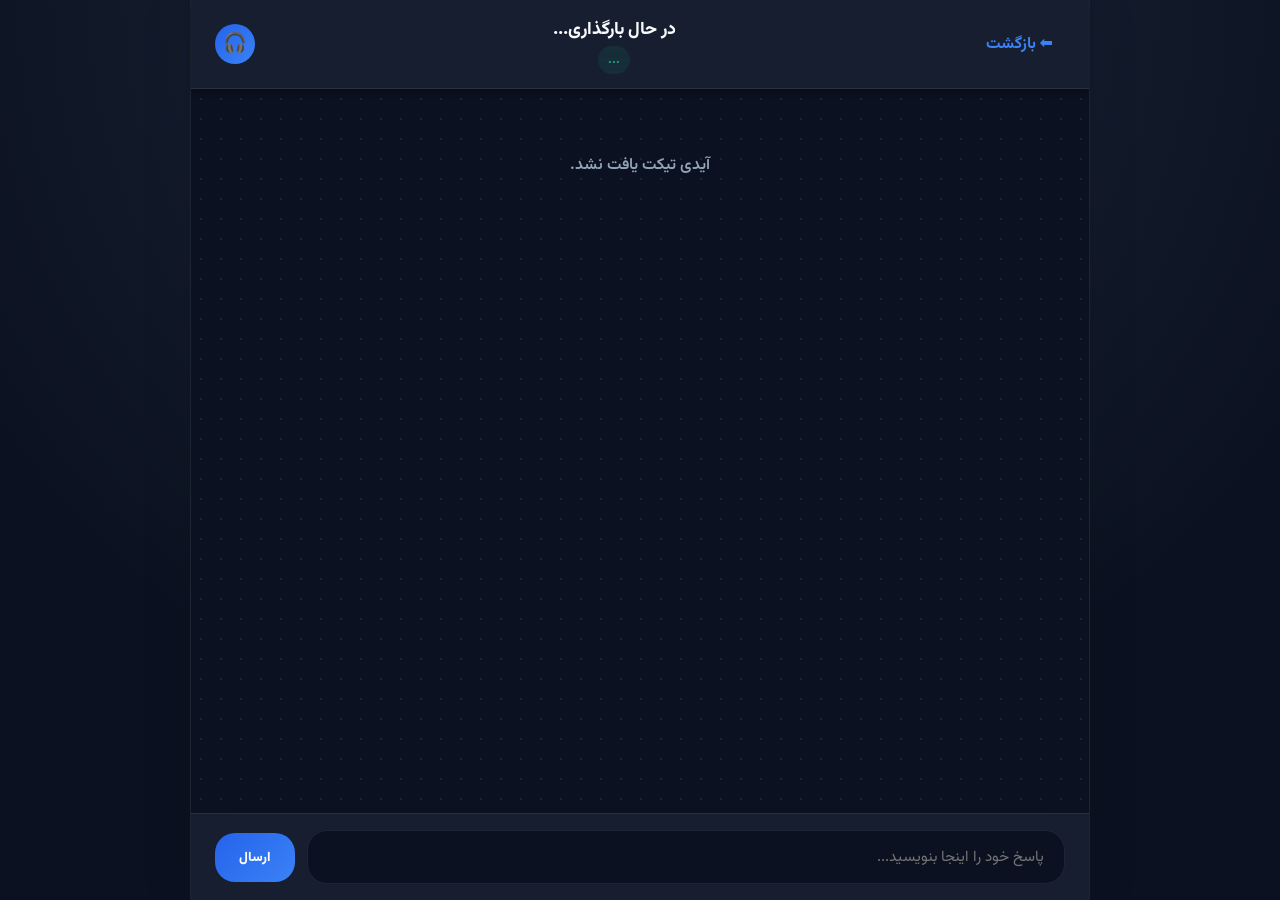
==== view.html @ 0fd8c81e "Add files via upload" ====
<!DOCTYPE html>
<html lang="fa" dir="rtl">
<head>
    <meta charset="UTF-8">
    <meta name="viewport" content="width=device-width, initial-scale=1.0">
    <title>مشاهده تیکت | OGHYANOS VPN</title>
    <link rel="preconnect" href="https://fonts.googleapis.com">
    <link rel="preconnect" href="https://fonts.gstatic.com" crossorigin>
    <link href="https://fonts.googleapis.com/css2?family=Vazirmatn:wght@300;400;500;700;800;900&display=swap" rel="stylesheet">
    <link rel="stylesheet" href="css/style.css">
    <link rel="stylesheet" href="css/chat.css">
</head>
<body class="dark"> <!-- تم تاریک پیش‌فرض -->
    <div class="chat-container">
        <!-- هدر چت -->
        <header class="chat-header">
            <a href="/" class="back-btn">⬅ بازگشت</a>
            <div class="chat-title-area">
                <h1 id="chat-subject">در حال بارگذاری...</h1>
                <span class="chat-status" id="chat-status">...</span>
            </div>
            <div class="chat-avatar">🎧</div>
        </header>

        <!-- بخش پیام‌ها -->
        <main class="chat-messages" id="chat-messages">
            <!-- پیام‌ها توسط جاوااسکریپت اینجا رندر میشن -->
            <div class="loading-state">در حال دریافت اطلاعات...</div>
        </main>

        <!-- بخش ارسال پیام -->
        <footer class="chat-input-area">
            <textarea id="reply-input" placeholder="پاسخ خود را اینجا بنویسید..." rows="1"></textarea>
            <button id="send-reply" class="send-btn">ارسال</button>
        </footer>
    </div>

    <script src="js/view.js"></script>
</body>
</html>
---- css/style.css ----
:root {
    /* تم روشن (Light Theme) */
    --font-family: 'Vazirmatn', system-ui, sans-serif;
    --bg-color: #f8fafc;
    --bg-gradient: radial-gradient(circle at 50% 0%, #e2e8f0 0%, #f8fafc 70%);
    --sidebar-bg: rgba(255, 255, 255, 0.8);
    --text-primary: #0f172a;
    --text-secondary: #64748b;
    --primary-color: #2563eb;
    --primary-gradient: linear-gradient(135deg, #2563eb, #3b82f6);
    --card-bg: rgba(255, 255, 255, 0.9);
    --border-color: rgba(0, 0, 0, 0.05);
    --shadow-sm: 0 4px 6px -1px rgb(0 0 0 / 0.05);
    --shadow-lg: 0 10px 25px -3px rgb(0 0 0 / 0.1);
    --glow: 0 0 20px rgba(37, 99, 235, 0.3);
    --transition: all 0.3s cubic-bezier(0.4, 0, 0.2, 1);
}

.dark {
    /* تم تاریک (Dark Theme) - بر اساس تصویر برنامه */
    --bg-color: #0b1120;
    --bg-gradient: radial-gradient(circle at 50% 0%, #1e293b 0%, #0b1120 70%);
    --sidebar-bg: rgba(15, 23, 42, 0.7);
    --text-primary: #f8fafc;
    --text-secondary: #94a3b8;
    --primary-color: #3b82f6;
    --primary-gradient: linear-gradient(135deg, #2563eb, #3b82f6);
    --card-bg: rgba(30, 41, 59, 0.6);
    --border-color: rgba(255, 255, 255, 0.08);
    --shadow-sm: 0 4px 6px -1px rgb(0 0 0 / 0.3);
    --shadow-lg: 0 10px 25px -3px rgb(0 0 0 / 0.5);
    --glow: 0 0 25px rgba(59, 130, 246, 0.4);
}

* {
    margin: 0;
    padding: 0;
    box-sizing: border-box;
    font-family: var(--font-family);
}

body {
    background: var(--bg-gradient);
    background-attachment: fixed;
    color: var(--text-primary);
    transition: background var(--transition), color var(--transition);
    height: 100vh;
    overflow: hidden;
}

/* چیدمان کلی */
.app-container {
    display: flex;
    height: 100vh;
}

/* سایدبار شیشه‌ای (Glassmorphism) */
.sidebar {
    width: 280px;
    background: var(--sidebar-bg);
    backdrop-filter: blur(20px);
    -webkit-backdrop-filter: blur(20px);
    border-left: 1px solid var(--border-color);
    padding: 32px 24px;
    display: flex;
    flex-direction: column;
    transition: var(--transition);
    z-index: 10;
}

.logo {
    font-size: 1.6rem;
    font-weight: 900;
    color: var(--text-primary);
    margin-bottom: 48px;
    letter-spacing: -0.5px;
    display: flex;
    align-items: center;
    gap: 8px;
}

.logo span {
    background: var(--primary-gradient);
    -webkit-background-clip: text;
    -webkit-text-fill-color: transparent;
}

.nav-menu {
    display: flex;
    flex-direction: column;
    gap: 12px;
    flex-grow: 1;
}

.nav-btn {
    background: transparent;
    border: none;
    color: var(--text-secondary);
    padding: 14px 18px;
    text-align: right;
    border-radius: 12px;
    font-size: 1rem;
    font-weight: 600;
    cursor: pointer;
    display: flex;
    align-items: center;
    gap: 12px;
    transition: var(--transition);
}

.nav-btn:hover {
    background: var(--border-color);
    color: var(--text-primary);
    transform: translateX(-5px);
}

.nav-btn.active {
    background: var(--primary-gradient);
    color: #ffffff;
    box-shadow: var(--glow);
    transform: translateX(-5px);
}

.theme-toggle {
    background: var(--border-color);
    border: 1px solid var(--border-color);
    color: var(--text-primary);
    padding: 14px;
    border-radius: 12px;
    cursor: pointer;
    width: 100%;
    display: flex;
    align-items: center;
    justify-content: center;
    gap: 10px;
    font-weight: 600;
    transition: var(--transition);
}

.theme-toggle:hover {
    background: var(--card-bg);
    box-shadow: var(--shadow-sm);
}

/* محتوای اصلی */
.main-content {
    flex-grow: 1;
    overflow-y: auto;
    padding: 40px;
    display: flex;
    justify-content: center;
}

.content-wrapper {
    width: 100%;
    max-width: 1000px;
    display: flex;
    flex-direction: column;
    gap: 32px;
}

.topbar {
    display: flex;
    justify-content: space-between;
    align-items: flex-start;
    padding-bottom: 24px;
    border-bottom: 1px solid var(--border-color);
}

.topbar h1 {
    font-size: 2rem;
    font-weight: 900;
    color: var(--text-primary);
    margin-bottom: 8px;
}

.subtitle {
    color: var(--text-secondary);
    font-size: 0.95rem;
    font-weight: 500;
}

.user-profile {
    background: var(--card-bg);
    backdrop-filter: blur(10px);
    padding: 10px 20px;
    border-radius: 30px;
    border: 1px solid var(--border-color);
    font-size: 0.9rem;
    font-weight: 600;
    box-shadow: var(--shadow-sm);
    display: flex;
    align-items: center;
    gap: 10px;
}

.avatar {
    background: var(--primary-gradient);
    color: white;
    width: 32px;
    height: 32px;
    border-radius: 50%;
    display: flex;
    align-items: center;
    justify-content: center;
    font-size: 0.8rem;
}

/* کارت‌های آماری */
.stats-grid {
    display: grid;
    grid-template-columns: repeat(3, 1fr);
    gap: 20px;
    animation: fadeIn 0.6s ease forwards;
}

.stat-card {
    background: var(--card-bg);
    backdrop-filter: blur(10px);
    border: 1px solid var(--border-color);
    border-radius: 16px;
    padding: 24px;
    display: flex;
    align-items: center;
    gap: 16px;
    box-shadow: var(--shadow-sm);
    transition: var(--transition);
}

.stat-card:hover {
    transform: translateY(-5px);
    box-shadow: var(--shadow-lg);
    border-color: var(--primary-color);
}

.stat-icon {
    width: 48px;
    height: 48px;
    border-radius: 12px;
    display: flex;
    align-items: center;
    justify-content: center;
    font-size: 1.5rem;
}

.stat-icon.open { background: rgba(59, 130, 246, 0.15); color: #3b82f6; }
.stat-icon.answered { background: rgba(16, 185, 129, 0.15); color: #10b981; }
.stat-icon.total { background: rgba(139, 92, 246, 0.15); color: #8b5cf6; }

.stat-info {
    display: flex;
    flex-direction: column;
    gap: 4px;
}

.stat-label {
    color: var(--text-secondary);
    font-size: 0.85rem;
    font-weight: 600;
}

.stat-value {
    font-size: 1.5rem;
    font-weight: 800;
    color: var(--text-primary);
}

/* بخش‌ها */
.view-section {
    display: none;
    animation: fadeIn 0.5s ease forwards;
}

.view-section.active {
    display: block;
}

@keyframes fadeIn {
    from { opacity: 0; transform: translateY(20px); }
    to { opacity: 1; transform: translateY(0); }
}

/* اینپوت جستجو */
.ticket-filters {
    margin-bottom: 24px;
}

.search-wrapper {
    position: relative;
    width: 100%;
}

.search-icon {
    position: absolute;
    right: 20px;
    top: 50%;
    transform: translateY(-50%);
    color: var(--text-secondary);
    font-size: 1.1rem;
}

.search-input {
    width: 100%;
    padding: 18px 50px 18px 20px;
    border-radius: 16px;
    border: 1px solid var(--border-color);
    background: var(--card-bg);
    backdrop-filter: blur(10px);
    color: var(--text-primary);
    font-size: 1rem;
    font-family: var(--font-family);
    transition: var(--transition);
    box-shadow: var(--shadow-sm);
}

.search-input::placeholder {
    color: var(--text-secondary);
}

.search-input:focus {
    outline: none;
    border-color: var(--primary-color);
    box-shadow: var(--glow);
    background: var(--bg-color);
}

/* فرم ثبت تیکت */
.ticket-form {
    background: var(--card-bg);
    backdrop-filter: blur(10px);
    padding: 40px;
    border-radius: 20px;
    border: 1px solid var(--border-color);
    box-shadow: var(--shadow-lg);
}

.form-group {
    margin-bottom: 24px;
}

.form-group label {
    display: block;
    margin-bottom: 10px;
    font-weight: 700;
    color: var(--text-primary);
    font-size: 0.95rem;
}

.form-group input,
.form-group select,
.form-group textarea {
    width: 100%;
    padding: 16px;
    border-radius: 12px;
    border: 1px solid var(--border-color);
    background: var(--bg-color);
    color: var(--text-primary);
    font-family: var(--font-family);
    font-size: 1rem;
    transition: var(--transition);
}

.form-group input:focus,
.form-group select:focus,
.form-group textarea:focus {
    outline: none;
    border-color: var(--primary-color);
    box-shadow: var(--glow);
}

.submit-btn {
    background: var(--primary-gradient);
    color: white;
    border: none;
    padding: 18px 32px;
    border-radius: 12px;
    font-size: 1.1rem;
    font-weight: 800;
    cursor: pointer;
    transition: var(--transition);
    width: 100%;
    box-shadow: var(--glow);
}

.submit-btn:hover {
    transform: translateY(-3px);
    box-shadow: 0 0 30px rgba(59, 130, 246, 0.6);
}

/* حالت خالی (Empty State) */
.empty-state {
    background: var(--card-bg);
    backdrop-filter: blur(10px);
    padding: 80px 20px;
    text-align: center;
    border-radius: 20px;
    border: 1px solid var(--border-color);
    color: var(--text-secondary);
    font-size: 1.1rem;
    font-weight: 600;
    box-shadow: var(--shadow-sm);
    display: flex;
    flex-direction: column;
    align-items: center;
    gap: 16px;
}

.empty-icon {
    font-size: 4rem;
    filter: drop-shadow(0 0 15px rgba(59, 130, 246, 0.5));
    margin-bottom: 10px;
}

/* کارت‌های تیکت */
.tickets-grid {
    display: grid;
    grid-template-columns: 1fr;
    gap: 16px;
}

.ticket-card {
    background: var(--card-bg);
    backdrop-filter: blur(10px);
    padding: 24px;
    border-radius: 16px;
    border: 1px solid var(--border-color);
    box-shadow: var(--shadow-sm);
    transition: var(--transition);
    cursor: pointer;
    display: flex;
    flex-direction: column;
    gap: 12px;
}

.ticket-card:hover {
    transform: translateY(-4px);
    border-color: var(--primary-color);
    box-shadow: var(--shadow-lg);
}

.ticket-card h3 {
    font-size: 1.2rem;
    font-weight: 800;
}

.ticket-card .status {
    align-self: flex-start;
    padding: 6px 12px;
    border-radius: 8px;
    font-size: 0.85rem;
    font-weight: 700;
    background: rgba(59, 130, 246, 0.15);
    color: var(--primary-color);
}

/* پشتیبانی از سیستم‌های کم‌انیمیشن */
@media (prefers-reduced-motion: reduce) {
    * {
        animation-duration: 0.01ms !important;
        animation-iteration-count: 1 !important;
        transition-duration: 0.01ms !important;
        scroll-behavior: auto !important;
    }
}

/* ریسپانسیو */
@media (max-width: 768px) {
    .app-container { flex-direction: column; }
    .sidebar { width: 100%; height: auto; padding: 20px; border-left: none; border-bottom: 1px solid var(--border-color); }
    .logo { margin-bottom: 20px; }
    .nav-menu { flex-direction: row; }
    .nav-btn { flex: 1; justify-content: center; }
    .main-content { padding: 20px; }
    .content-wrapper { gap: 20px; }
    .topbar { flex-direction: column; align-items: flex-start; gap: 16px; }
    .stats-grid { grid-template-columns: 1fr; }
    .ticket-form { padding: 24px; }
}
---- css/chat.css ----
/* کانتینر اصلی چت */
.chat-container {
    display: flex;
    flex-direction: column;
    height: 100vh;
    max-width: 900px;
    margin: 0 auto;
    background: var(--bg-color);
    border-left: 1px solid var(--border-color);
    border-right: 1px solid var(--border-color);
    box-shadow: 0 0 50px rgba(0, 0, 0, 0.1);
}

/* هدر چت */
.chat-header {
    display: flex;
    align-items: center;
    justify-content: space-between;
    padding: 16px 24px;
    background: var(--card-bg);
    backdrop-filter: blur(20px);
    border-bottom: 1px solid var(--border-color);
    z-index: 10;
    box-shadow: var(--shadow-sm);
}

.back-btn {
    color: var(--primary-color);
    text-decoration: none;
    font-weight: 700;
    display: flex;
    align-items: center;
    gap: 8px;
    padding: 8px 12px;
    border-radius: 8px;
    transition: var(--transition);
}

.back-btn:hover {
    background: var(--border-color);
}

.chat-title-area {
    text-align: center;
    flex-grow: 1;
}

.chat-title-area h1 {
    font-size: 1.1rem;
    font-weight: 800;
    margin-bottom: 4px;
}

.chat-status {
    font-size: 0.8rem;
    font-weight: 600;
    color: #10b981; /* سبز برای پاسخ داده شده */
    background: rgba(16, 185, 129, 0.1);
    padding: 4px 10px;
    border-radius: 20px;
}

.chat-status.open {
    color: #f59e0b; /* نارنجی برای در انتظار */
    background: rgba(245, 158, 11, 0.1);
}

.chat-avatar {
    width: 40px;
    height: 40px;
    background: var(--primary-gradient);
    border-radius: 50%;
    display: flex;
    align-items: center;
    justify-content: center;
    font-size: 1.2rem;
}

/* بخش پیام‌ها با بک‌گراند پترن */
.chat-messages {
    flex-grow: 1;
    overflow-y: auto;
    padding: 24px;
    display: flex;
    flex-direction: column;
    gap: 16px;
    /* بک‌گراند پترن زیبا و ظریف */
    background-color: var(--bg-color);
    background-image: radial-gradient(var(--border-color) 1px, transparent 1px);
    background-size: 20px 20px;
}

/* حباب‌های چت */
.message {
    display: flex;
    flex-direction: column;
    max-width: 75%;
    animation: messageIn 0.3s ease forwards;
}

@keyframes messageIn {
    from { opacity: 0; transform: translateY(10px) scale(0.95); }
    to { opacity: 1; transform: translateY(0) scale(1); }
}

.message.user {
    align-self: flex-start; /* کاربر سمت چپ (چون RTL هستیم، سمت راست میشه ولی با flex-start چپ چین میشه) */
}

.message.admin {
    align-self: flex-end; /* ادمین سمت راست */
}

.bubble {
    padding: 14px 18px;
    border-radius: 18px;
    font-size: 0.95rem;
    line-height: 1.6;
    box-shadow: var(--shadow-sm);
    position: relative;
}

.message.user .bubble {
    background: var(--card-bg);
    border: 1px solid var(--border-color);
    border-top-right-radius: 4px;
    color: var(--text-primary);
}

.message.admin .bubble {
    background: var(--primary-gradient);
    color: #ffffff;
    border-top-left-radius: 4px;
}

.message-time {
    font-size: 0.75rem;
    color: var(--text-secondary);
    margin-top: 6px;
    padding: 0 6px;
}

.message.user .message-time { align-self: flex-start; }
.message.admin .message-time { align-self: flex-end; }

/* بخش ارسال پیام */
.chat-input-area {
    display: flex;
    align-items: center;
    gap: 12px;
    padding: 16px 24px;
    background: var(--card-bg);
    backdrop-filter: blur(20px);
    border-top: 1px solid var(--border-color);
}

#reply-input {
    flex-grow: 1;
    background: var(--bg-color);
    border: 1px solid var(--border-color);
    border-radius: 20px;
    padding: 14px 20px;
    color: var(--text-primary);
    font-family: var(--font-family);
    font-size: 0.95rem;
    resize: none;
    outline: none;
    transition: var(--transition);
    max-height: 120px;
}

#reply-input:focus {
    border-color: var(--primary-color);
    box-shadow: 0 0 0 3px rgba(59, 130, 246, 0.15);
}

.send-btn {
    background: var(--primary-gradient);
    color: white;
    border: none;
    border-radius: 20px;
    padding: 14px 24px;
    font-weight: 800;
    cursor: pointer;
    transition: var(--transition);
    white-space: nowrap;
}

.send-btn:hover {
    transform: translateY(-2px);
    box-shadow: var(--glow);
}

.loading-state {
    text-align: center;
    color: var(--text-secondary);
    padding: 40px;
    font-weight: 600;
}
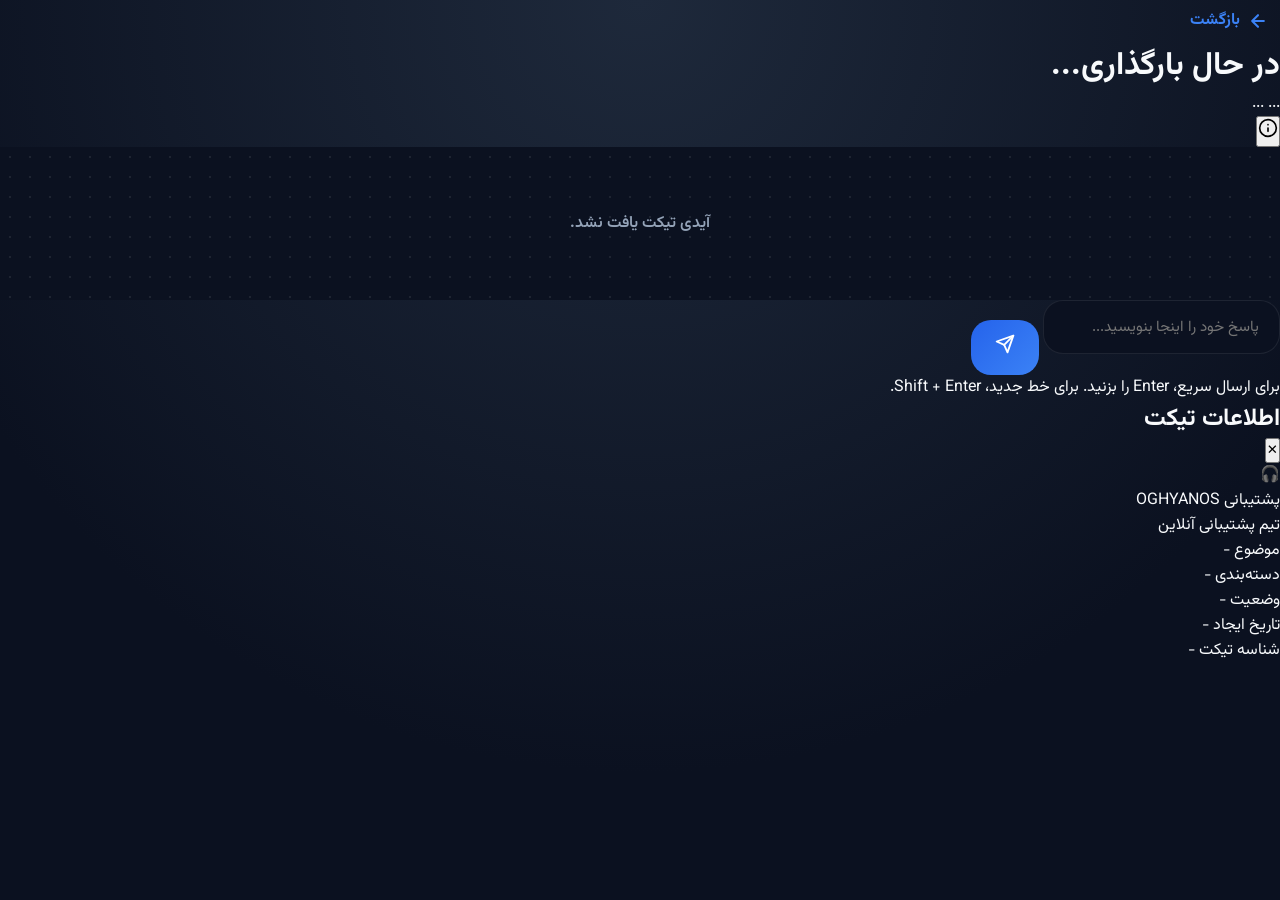
==== commit a735e364: "Refactor chat layout and improve structure" ====
--- a/view.html
+++ b/view.html
@@ -10,31 +10,109 @@
     <link rel="stylesheet" href="css/style.css">
     <link rel="stylesheet" href="css/chat.css">
 </head>
-<body class="dark"> <!-- تم تاریک پیش‌فرض -->
-    <div class="chat-container">
-        <!-- هدر چت -->
-        <header class="chat-header">
-            <a href="/" class="back-btn">⬅ بازگشت</a>
-            <div class="chat-title-area">
-                <h1 id="chat-subject">در حال بارگذاری...</h1>
-                <span class="chat-status" id="chat-status">...</span>
+<body class="dark">
+    <div class="chat-layout">
+        
+        <!-- بخش اصلی چت -->
+        <main class="chat-main">
+            <!-- هدر -->
+            <header class="chat-topbar">
+                <a href="/" class="back-btn">
+                    <svg width="20" height="20" viewBox="0 0 24 24" fill="none" stroke="currentColor" stroke-width="2.5" stroke-linecap="round" stroke-linejoin="round">
+                        <path d="M19 12H5M12 19l-7-7 7-7"/>
+                    </svg>
+                    <span>بازگشت</span>
+                </a>
+                
+                <div class="chat-title">
+                    <h1 id="chat-subject">در حال بارگذاری...</h1>
+                    <div class="chat-meta">
+                        <span class="status-badge" id="chat-status">
+                            <span class="dot"></span>
+                            <span class="text">...</span>
+                        </span>
+                        <span class="divider"></span>
+                        <span class="ticket-id" id="ticket-id-display">...</span>
+                    </div>
+                </div>
+
+                <div class="topbar-actions">
+                    <button class="icon-btn" title="اطلاعات تیکت" id="toggle-info">
+                        <svg width="20" height="20" viewBox="0 0 24 24" fill="none" stroke="currentColor" stroke-width="2" stroke-linecap="round" stroke-linejoin="round">
+                            <circle cx="12" cy="12" r="10"/>
+                            <line x1="12" y1="16" x2="12" y2="12"/>
+                            <line x1="12" y1="8" x2="12.01" y2="8"/>
+                        </svg>
+                    </button>
+                </div>
+            </header>
+
+            <!-- بخش پیام‌ها -->
+            <div class="chat-messages" id="chat-messages">
+                <div class="loading-state">
+                    <div class="spinner"></div>
+                    <span>در حال دریافت اطلاعات...</span>
+                </div>
             </div>
-            <div class="chat-avatar">🎧</div>
-        </header>
 
-        <!-- بخش پیام‌ها -->
-        <main class="chat-messages" id="chat-messages">
-            <!-- پیام‌ها توسط جاوااسکریپت اینجا رندر میشن -->
-            <div class="loading-state">در حال دریافت اطلاعات...</div>
+            <!-- بخش ارسال پیام -->
+            <footer class="chat-composer">
+                <div class="composer-inner">
+                    <textarea id="reply-input" placeholder="پاسخ خود را اینجا بنویسید..." rows="1"></textarea>
+                    <button id="send-reply" class="send-btn" title="ارسال">
+                        <svg width="20" height="20" viewBox="0 0 24 24" fill="none" stroke="currentColor" stroke-width="2.2" stroke-linecap="round" stroke-linejoin="round">
+                            <line x1="22" y1="2" x2="11" y2="13"/>
+                            <polygon points="22 2 15 22 11 13 2 9 22 2"/>
+                        </svg>
+                    </button>
+                </div>
+                <div class="composer-hint">برای ارسال سریع، Enter را بزنید. برای خط جدید، Shift + Enter.</div>
+            </footer>
         </main>
 
-        <!-- بخش ارسال پیام -->
-        <footer class="chat-input-area">
-            <textarea id="reply-input" placeholder="پاسخ خود را اینجا بنویسید..." rows="1"></textarea>
-            <button id="send-reply" class="send-btn">ارسال</button>
-        </footer>
+        <!-- سایدبار اطلاعات تیکت -->
+        <aside class="info-sidebar" id="info-sidebar">
+            <div class="info-header">
+                <h2>اطلاعات تیکت</h2>
+                <button class="close-info" id="close-info">✕</button>
+            </div>
+
+            <div class="info-section">
+                <div class="info-avatar">🎧</div>
+                <div class="info-title">پشتیبانی OGHYANOS</div>
+                <div class="info-subtitle">تیم پشتیبانی آنلاین</div>
+            </div>
+
+            <div class="info-divider"></div>
+
+            <div class="info-item">
+                <span class="info-label">موضوع</span>
+                <span class="info-value" id="info-subject">-</span>
+            </div>
+
+            <div class="info-item">
+                <span class="info-label">دسته‌بندی</span>
+                <span class="info-value" id="info-category">-</span>
+            </div>
+
+            <div class="info-item">
+                <span class="info-label">وضعیت</span>
+                <span class="info-value" id="info-status">-</span>
+            </div>
+
+            <div class="info-item">
+                <span class="info-label">تاریخ ایجاد</span>
+                <span class="info-value" id="info-date">-</span>
+            </div>
+
+            <div class="info-item">
+                <span class="info-label">شناسه تیکت</span>
+                <span class="info-value mono" id="info-id">-</span>
+            </div>
+        </aside>
+
     </div>
 
     <script src="js/view.js"></script>
 </body>
-</html>+</html>
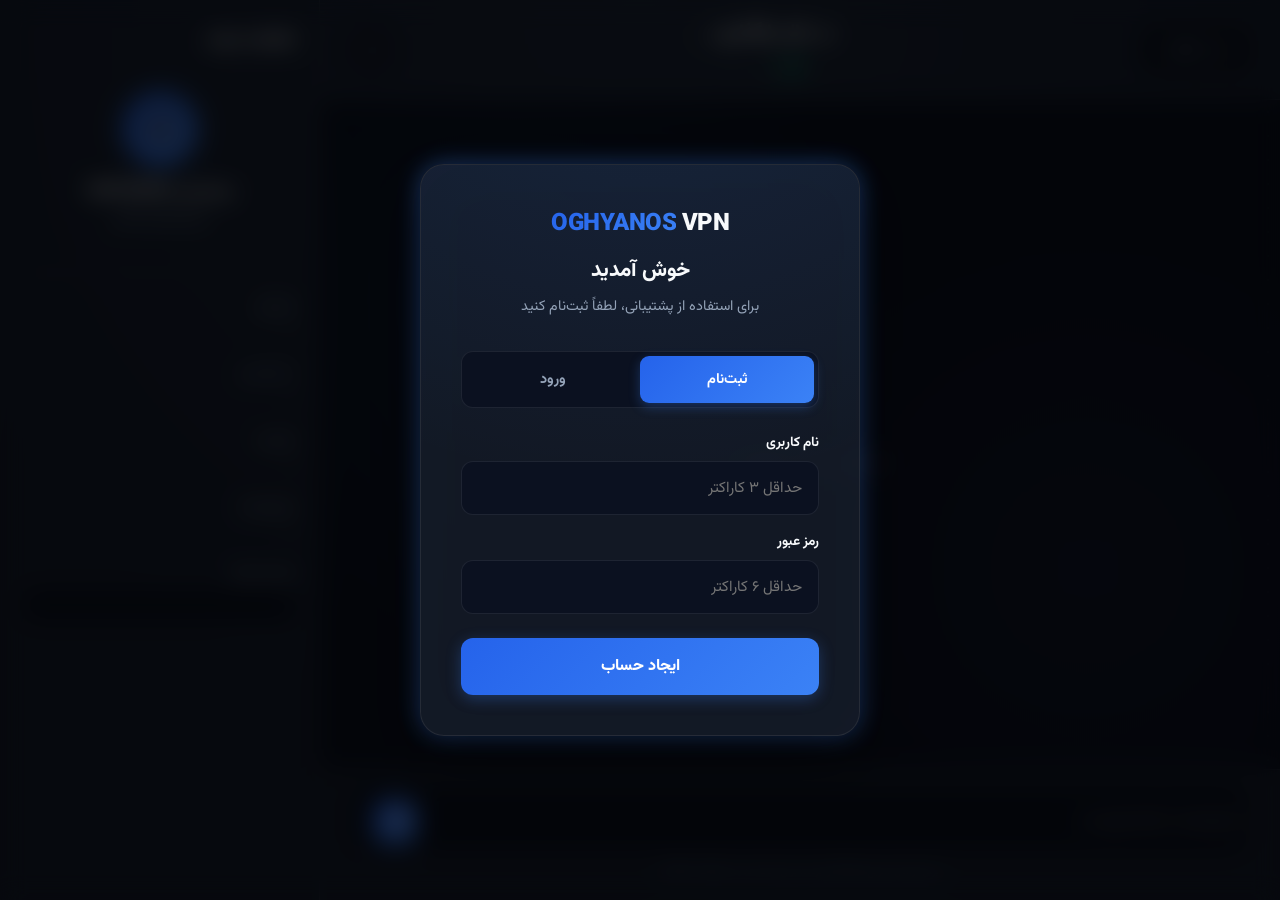
==== commit d6441b53: "Add files via upload" ====
--- a/view.html
+++ b/view.html
@@ -9,6 +9,7 @@
     <link href="https://fonts.googleapis.com/css2?family=Vazirmatn:wght@300;400;500;700;800;900&display=swap" rel="stylesheet">
     <link rel="stylesheet" href="css/style.css">
     <link rel="stylesheet" href="css/chat.css">
+    <link rel="stylesheet" href="css/auth.css">
 </head>
 <body class="dark">
     <div class="chat-layout">
@@ -114,5 +115,7 @@
     </div>
 
     <script src="js/view.js"></script>
+    <script src="js/auth.js"></script>
+    <script src="js/app.js"></script>
 </body>
-</html>
+</html>
--- a/css/chat.css
+++ b/css/chat.css
@@ -1,199 +1,559 @@
-/* کانتینر اصلی چت */
-.chat-container {
+/* ==================== چیدمان اصلی ==================== */
+.chat-layout {
+    display: flex;
+    height: 100vh;
+    width: 100%;
+    overflow: hidden;
+    background: var(--bg-gradient);
+}
+
+/* ==================== بخش اصلی چت ==================== */
+.chat-main {
+    flex-grow: 1;
     display: flex;
     flex-direction: column;
     height: 100vh;
-    max-width: 900px;
-    margin: 0 auto;
-    background: var(--bg-color);
-    border-left: 1px solid var(--border-color);
-    border-right: 1px solid var(--border-color);
-    box-shadow: 0 0 50px rgba(0, 0, 0, 0.1);
-}
-
-/* هدر چت */
-.chat-header {
+    position: relative;
+    overflow: hidden;
+}
+
+/* هدر بالا */
+.chat-topbar {
     display: flex;
     align-items: center;
     justify-content: space-between;
-    padding: 16px 24px;
+    gap: 20px;
+    padding: 18px 32px;
     background: var(--card-bg);
     backdrop-filter: blur(20px);
+    -webkit-backdrop-filter: blur(20px);
     border-bottom: 1px solid var(--border-color);
     z-index: 10;
-    box-shadow: var(--shadow-sm);
+    flex-shrink: 0;
 }
 
 .back-btn {
+    display: flex;
+    align-items: center;
+    gap: 8px;
+    color: var(--text-secondary);
+    text-decoration: none;
+    font-weight: 600;
+    font-size: 0.9rem;
+    padding: 10px 16px;
+    border-radius: 10px;
+    border: 1px solid var(--border-color);
+    background: var(--bg-color);
+    transition: var(--transition);
+    white-space: nowrap;
+}
+
+.back-btn:hover {
     color: var(--primary-color);
-    text-decoration: none;
-    font-weight: 700;
-    display: flex;
-    align-items: center;
-    gap: 8px;
-    padding: 8px 12px;
-    border-radius: 8px;
-    transition: var(--transition);
-}
-
-.back-btn:hover {
-    background: var(--border-color);
-}
-
-.chat-title-area {
+    border-color: var(--primary-color);
+    background: var(--card-bg);
+    transform: translateX(4px);
+}
+
+.chat-title {
+    flex-grow: 1;
     text-align: center;
-    flex-grow: 1;
-}
-
-.chat-title-area h1 {
-    font-size: 1.1rem;
+    min-width: 0;
+}
+
+.chat-title h1 {
+    font-size: 1.15rem;
     font-weight: 800;
-    margin-bottom: 4px;
-}
-
-.chat-status {
-    font-size: 0.8rem;
-    font-weight: 600;
-    color: #10b981; /* سبز برای پاسخ داده شده */
-    background: rgba(16, 185, 129, 0.1);
+    color: var(--text-primary);
+    white-space: nowrap;
+    overflow: hidden;
+    text-overflow: ellipsis;
+    margin-bottom: 6px;
+}
+
+.chat-meta {
+    display: flex;
+    align-items: center;
+    justify-content: center;
+    gap: 10px;
+    font-size: 0.78rem;
+}
+
+.status-badge {
+    display: inline-flex;
+    align-items: center;
+    gap: 6px;
     padding: 4px 10px;
     border-radius: 20px;
-}
-
-.chat-status.open {
-    color: #f59e0b; /* نارنجی برای در انتظار */
-    background: rgba(245, 158, 11, 0.1);
-}
-
-.chat-avatar {
+    font-weight: 700;
+    color: #10b981;
+    background: rgba(16, 185, 129, 0.12);
+}
+
+.status-badge.open {
+    color: #f59e0b;
+    background: rgba(245, 158, 11, 0.12);
+}
+
+.status-badge .dot {
+    width: 6px;
+    height: 6px;
+    border-radius: 50%;
+    background: currentColor;
+    box-shadow: 0 0 8px currentColor;
+    animation: pulse 2s infinite;
+}
+
+@keyframes pulse {
+    0%, 100% { opacity: 1; }
+    50% { opacity: 0.4; }
+}
+
+.chat-meta .divider {
+    width: 1px;
+    height: 12px;
+    background: var(--border-color);
+}
+
+.ticket-id {
+    color: var(--text-secondary);
+    font-family: 'Courier New', monospace;
+    font-size: 0.75rem;
+    font-weight: 600;
+}
+
+.topbar-actions {
+    display: flex;
+    gap: 8px;
+}
+
+.icon-btn {
     width: 40px;
     height: 40px;
-    background: var(--primary-gradient);
-    border-radius: 50%;
+    border-radius: 10px;
+    border: 1px solid var(--border-color);
+    background: var(--bg-color);
+    color: var(--text-secondary);
+    cursor: pointer;
     display: flex;
     align-items: center;
     justify-content: center;
-    font-size: 1.2rem;
-}
-
-/* بخش پیام‌ها با بک‌گراند پترن */
+    transition: var(--transition);
+}
+
+.icon-btn:hover {
+    color: var(--primary-color);
+    border-color: var(--primary-color);
+}
+
+/* ==================== بخش پیام‌ها ==================== */
 .chat-messages {
     flex-grow: 1;
     overflow-y: auto;
-    padding: 24px;
+    padding: 32px 48px;
     display: flex;
     flex-direction: column;
-    gap: 16px;
-    /* بک‌گراند پترن زیبا و ظریف */
+    gap: 20px;
     background-color: var(--bg-color);
-    background-image: radial-gradient(var(--border-color) 1px, transparent 1px);
-    background-size: 20px 20px;
-}
-
-/* حباب‌های چت */
+    background-image: 
+        radial-gradient(circle at 20% 30%, rgba(59, 130, 246, 0.06) 0%, transparent 40%),
+        radial-gradient(circle at 80% 70%, rgba(139, 92, 246, 0.06) 0%, transparent 40%),
+        radial-gradient(var(--border-color) 1px, transparent 1px);
+    background-size: 100% 100%, 100% 100%, 24px 24px;
+    scroll-behavior: smooth;
+}
+
+.chat-messages::-webkit-scrollbar {
+    width: 8px;
+}
+
+.chat-messages::-webkit-scrollbar-track {
+    background: transparent;
+}
+
+.chat-messages::-webkit-scrollbar-thumb {
+    background: var(--border-color);
+    border-radius: 4px;
+}
+
+.chat-messages::-webkit-scrollbar-thumb:hover {
+    background: var(--primary-color);
+}
+
+/* ==================== حباب‌های پیام ==================== */
 .message {
     display: flex;
+    gap: 12px;
+    max-width: 65%;
+    animation: messageIn 0.35s cubic-bezier(0.4, 0, 0.2, 1) forwards;
+}
+
+@keyframes messageIn {
+    from { opacity: 0; transform: translateY(15px) scale(0.96); }
+    to { opacity: 1; transform: translateY(0) scale(1); }
+}
+
+/* پیام کاربر - سمت راست در RTL */
+.message.user {
+    align-self: flex-start;   /* در RTL یعنی راست */
+    flex-direction: row;       /* آواتار سمت راست حباب */
+}
+
+/* پیام ادمین - سمت چپ در RTL */
+.message.admin {
+    align-self: flex-end;      /* در RTL یعنی چپ */
+    flex-direction: row-reverse; /* آواتار سمت چپ حباب */
+}
+
+.message-avatar {
+    width: 36px;
+    height: 36px;
+    border-radius: 50%;
+    display: flex;
+    align-items: center;
+    justify-content: center;
+    font-size: 1rem;
+    flex-shrink: 0;
+    box-shadow: var(--shadow-sm);
+}
+
+.message.user .message-avatar {
+    background: var(--bg-color);
+    border: 1px solid var(--border-color);
+}
+
+.message.admin .message-avatar {
+    background: var(--primary-gradient);
+    color: white;
+}
+
+.message-content {
+    display: flex;
     flex-direction: column;
-    max-width: 75%;
-    animation: messageIn 0.3s ease forwards;
-}
-
-@keyframes messageIn {
-    from { opacity: 0; transform: translateY(10px) scale(0.95); }
-    to { opacity: 1; transform: translateY(0) scale(1); }
-}
-
-.message.user {
-    align-self: flex-start; /* کاربر سمت چپ (چون RTL هستیم، سمت راست میشه ولی با flex-start چپ چین میشه) */
-}
-
-.message.admin {
-    align-self: flex-end; /* ادمین سمت راست */
+    gap: 6px;
+    min-width: 0;
+}
+
+.message.user .message-content {
+    align-items: flex-start;
+}
+
+.message.admin .message-content {
+    align-items: flex-end;
+}
+
+.message-author {
+    font-size: 0.75rem;
+    font-weight: 700;
+    color: var(--text-secondary);
+    padding: 0 8px;
 }
 
 .bubble {
     padding: 14px 18px;
-    border-radius: 18px;
+    border-radius: 16px;
     font-size: 0.95rem;
-    line-height: 1.6;
+    line-height: 1.7;
     box-shadow: var(--shadow-sm);
-    position: relative;
+    word-wrap: break-word;
+    white-space: pre-wrap;
 }
 
 .message.user .bubble {
+    background: var(--primary-gradient);
+    color: #ffffff;
+    border-top-right-radius: 4px;
+    box-shadow: 0 4px 15px rgba(59, 130, 246, 0.3);
+}
+
+.message.admin .bubble {
     background: var(--card-bg);
     border: 1px solid var(--border-color);
-    border-top-right-radius: 4px;
     color: var(--text-primary);
-}
-
-.message.admin .bubble {
-    background: var(--primary-gradient);
-    color: #ffffff;
     border-top-left-radius: 4px;
+    backdrop-filter: blur(10px);
 }
 
 .message-time {
-    font-size: 0.75rem;
-    color: var(--text-secondary);
-    margin-top: 6px;
-    padding: 0 6px;
-}
-
-.message.user .message-time { align-self: flex-start; }
-.message.admin .message-time { align-self: flex-end; }
-
-/* بخش ارسال پیام */
-.chat-input-area {
-    display: flex;
-    align-items: center;
-    gap: 12px;
-    padding: 16px 24px;
+    font-size: 0.7rem;
+    color: var(--text-secondary);
+    font-weight: 600;
+    padding: 0 8px;
+    opacity: 0.7;
+}
+
+/* ==================== باکس ارسال پیام ==================== */
+.chat-composer {
+    padding: 16px 32px 20px;
     background: var(--card-bg);
     backdrop-filter: blur(20px);
+    -webkit-backdrop-filter: blur(20px);
     border-top: 1px solid var(--border-color);
-}
-
-#reply-input {
-    flex-grow: 1;
+    flex-shrink: 0;
+}
+
+.composer-inner {
+    display: flex;
+    align-items: flex-end;
+    gap: 12px;
     background: var(--bg-color);
     border: 1px solid var(--border-color);
     border-radius: 20px;
-    padding: 14px 20px;
+    padding: 8px 8px 8px 20px;
+    transition: var(--transition);
+}
+
+.composer-inner:focus-within {
+    border-color: var(--primary-color);
+    box-shadow: 0 0 0 4px rgba(59, 130, 246, 0.12);
+}
+
+#reply-input {
+    flex-grow: 1;
+    background: transparent;
+    border: none;
+    outline: none;
     color: var(--text-primary);
     font-family: var(--font-family);
     font-size: 0.95rem;
+    padding: 12px 0;
     resize: none;
-    outline: none;
-    transition: var(--transition);
-    max-height: 120px;
-}
-
-#reply-input:focus {
-    border-color: var(--primary-color);
-    box-shadow: 0 0 0 3px rgba(59, 130, 246, 0.15);
+    max-height: 150px;
+    line-height: 1.6;
+}
+
+#reply-input::placeholder {
+    color: var(--text-secondary);
 }
 
 .send-btn {
+    width: 44px;
+    height: 44px;
+    border-radius: 14px;
     background: var(--primary-gradient);
     color: white;
     border: none;
-    border-radius: 20px;
-    padding: 14px 24px;
+    cursor: pointer;
+    display: flex;
+    align-items: center;
+    justify-content: center;
+    transition: var(--transition);
+    flex-shrink: 0;
+    box-shadow: 0 4px 12px rgba(59, 130, 246, 0.3);
+}
+
+.send-btn:hover:not(:disabled) {
+    transform: translateY(-2px) scale(1.05);
+    box-shadow: 0 6px 20px rgba(59, 130, 246, 0.5);
+}
+
+.send-btn:disabled {
+    opacity: 0.5;
+    cursor: not-allowed;
+}
+
+.composer-hint {
+    text-align: center;
+    font-size: 0.72rem;
+    color: var(--text-secondary);
+    margin-top: 10px;
+    opacity: 0.6;
+}
+
+/* ==================== سایدبار اطلاعات ==================== */
+.info-sidebar {
+    width: 320px;
+    background: var(--card-bg);
+    backdrop-filter: blur(20px);
+    -webkit-backdrop-filter: blur(20px);
+    border-right: 1px solid var(--border-color);
+    padding: 28px 24px;
+    display: flex;
+    flex-direction: column;
+    gap: 20px;
+    overflow-y: auto;
+    flex-shrink: 0;
+}
+
+.info-header {
+    display: flex;
+    justify-content: space-between;
+    align-items: center;
+}
+
+.info-header h2 {
+    font-size: 1rem;
     font-weight: 800;
+    color: var(--text-primary);
+}
+
+.close-info {
+    display: none;
+    background: transparent;
+    border: none;
+    color: var(--text-secondary);
+    font-size: 1.1rem;
     cursor: pointer;
-    transition: var(--transition);
-    white-space: nowrap;
-}
-
-.send-btn:hover {
-    transform: translateY(-2px);
+    padding: 4px 8px;
+}
+
+.info-section {
+    text-align: center;
+    padding: 20px 0;
+}
+
+.info-avatar {
+    width: 72px;
+    height: 72px;
+    background: var(--primary-gradient);
+    border-radius: 50%;
+    display: flex;
+    align-items: center;
+    justify-content: center;
+    font-size: 2rem;
+    margin: 0 auto 14px;
     box-shadow: var(--glow);
 }
 
+.info-title {
+    font-size: 1rem;
+    font-weight: 800;
+    color: var(--text-primary);
+    margin-bottom: 4px;
+}
+
+.info-subtitle {
+    font-size: 0.8rem;
+    color: var(--text-secondary);
+    font-weight: 600;
+}
+
+.info-divider {
+    height: 1px;
+    background: var(--border-color);
+    margin: 4px 0;
+}
+
+.info-item {
+    display: flex;
+    flex-direction: column;
+    gap: 6px;
+}
+
+.info-label {
+    font-size: 0.75rem;
+    color: var(--text-secondary);
+    font-weight: 700;
+    text-transform: uppercase;
+    letter-spacing: 0.5px;
+}
+
+.info-value {
+    font-size: 0.9rem;
+    color: var(--text-primary);
+    font-weight: 600;
+    word-break: break-word;
+}
+
+.info-value.mono {
+    font-family: 'Courier New', monospace;
+    font-size: 0.78rem;
+    color: var(--text-secondary);
+    background: var(--bg-color);
+    padding: 8px 10px;
+    border-radius: 8px;
+    border: 1px solid var(--border-color);
+}
+
+/* ==================== حالت بارگذاری ==================== */
 .loading-state {
+    display: flex;
+    flex-direction: column;
+    align-items: center;
+    justify-content: center;
+    gap: 16px;
+    padding: 80px 40px;
+    color: var(--text-secondary);
+    font-weight: 600;
+    margin: auto;
+}
+
+.spinner {
+    width: 40px;
+    height: 40px;
+    border: 3px solid var(--border-color);
+    border-top-color: var(--primary-color);
+    border-radius: 50%;
+    animation: spin 0.8s linear infinite;
+}
+
+@keyframes spin {
+    to { transform: rotate(360deg); }
+}
+
+/* ==================== حالت خالی ==================== */
+.no-messages {
     text-align: center;
     color: var(--text-secondary);
-    padding: 40px;
-    font-weight: 600;
+    padding: 60px 20px;
+    margin: auto;
+    font-weight: 600;
+}
+
+/* ==================== ریسپانسیو ==================== */
+@media (max-width: 900px) {
+    .info-sidebar {
+        position: fixed;
+        top: 0;
+        right: -340px;
+        height: 100vh;
+        z-index: 100;
+        transition: right 0.35s cubic-bezier(0.4, 0, 0.2, 1);
+        box-shadow: -10px 0 40px rgba(0, 0, 0, 0.3);
+    }
+
+    .info-sidebar.open {
+        right: 0;
+    }
+
+    .close-info {
+        display: block;
+    }
+
+    .chat-messages {
+        padding: 20px 16px;
+    }
+
+    .chat-topbar {
+        padding: 14px 16px;
+        gap: 10px;
+    }
+
+    .back-btn span {
+        display: none;
+    }
+
+    .chat-title h1 {
+        font-size: 1rem;
+    }
+
+    .message {
+        max-width: 85%;
+    }
+
+    .chat-composer {
+        padding: 12px 16px 16px;
+    }
+
+    .composer-hint {
+        display: none;
+    }
+}
+
+/* ==================== کم‌انیمیشن ==================== */
+@media (prefers-reduced-motion: reduce) {
+    * {
+        animation-duration: 0.01ms !important;
+        transition-duration: 0.01ms !important;
+    }
 }
--- a/css/auth.css
+++ b/css/auth.css
@@ -0,0 +1,244 @@
+/* ==================== مودال احراز هویت ==================== */
+.auth-overlay {
+    position: fixed;
+    inset: 0;
+    background: rgba(0, 0, 0, 0.7);
+    backdrop-filter: blur(12px);
+    -webkit-backdrop-filter: blur(12px);
+    display: flex;
+    align-items: center;
+    justify-content: center;
+    z-index: 9999;
+    padding: 20px;
+    opacity: 0;
+    visibility: hidden;
+    transition: all 0.3s ease;
+}
+
+.auth-overlay.active {
+    opacity: 1;
+    visibility: visible;
+}
+
+.auth-modal {
+    background: var(--card-bg);
+    backdrop-filter: blur(30px);
+    -webkit-backdrop-filter: blur(30px);
+    border: 1px solid var(--border-color);
+    border-radius: 24px;
+    padding: 40px;
+    width: 100%;
+    max-width: 440px;
+    box-shadow: 0 20px 60px rgba(0, 0, 0, 0.4), var(--glow);
+    transform: translateY(20px) scale(0.96);
+    transition: transform 0.35s cubic-bezier(0.4, 0, 0.2, 1);
+    position: relative;
+    overflow: hidden;
+}
+
+.auth-overlay.active .auth-modal {
+    transform: translateY(0) scale(1);
+}
+
+/* درخشش بالای مودال */
+.auth-modal::before {
+    content: '';
+    position: absolute;
+    top: -50%;
+    left: -50%;
+    width: 200%;
+    height: 200%;
+    background: radial-gradient(circle at 50% 0%, rgba(59, 130, 246, 0.15), transparent 50%);
+    pointer-events: none;
+}
+
+.auth-header {
+    text-align: center;
+    margin-bottom: 32px;
+    position: relative;
+}
+
+.auth-logo {
+    font-size: 1.5rem;
+    font-weight: 900;
+    color: var(--text-primary);
+    margin-bottom: 12px;
+    letter-spacing: -0.5px;
+}
+
+.auth-logo span {
+    background: var(--primary-gradient);
+    -webkit-background-clip: text;
+    -webkit-text-fill-color: transparent;
+}
+
+.auth-header h2 {
+    font-size: 1.3rem;
+    font-weight: 800;
+    color: var(--text-primary);
+    margin-bottom: 8px;
+}
+
+.auth-header p {
+    font-size: 0.9rem;
+    color: var(--text-secondary);
+    line-height: 1.6;
+}
+
+/* تب‌ها */
+.auth-tabs {
+    display: flex;
+    background: var(--bg-color);
+    border-radius: 12px;
+    padding: 4px;
+    margin-bottom: 24px;
+    position: relative;
+    border: 1px solid var(--border-color);
+}
+
+.auth-tab {
+    flex: 1;
+    padding: 12px;
+    background: transparent;
+    border: none;
+    color: var(--text-secondary);
+    font-family: var(--font-family);
+    font-size: 0.9rem;
+    font-weight: 700;
+    cursor: pointer;
+    border-radius: 9px;
+    transition: var(--transition);
+    position: relative;
+    z-index: 1;
+}
+
+.auth-tab.active {
+    color: #ffffff;
+    background: var(--primary-gradient);
+    box-shadow: 0 4px 12px rgba(59, 130, 246, 0.3);
+}
+
+/* فرم */
+.auth-form {
+    display: none;
+    flex-direction: column;
+    gap: 16px;
+    animation: fadeIn 0.3s ease forwards;
+}
+
+.auth-form.active {
+    display: flex;
+}
+
+.auth-form .form-group {
+    margin-bottom: 0;
+}
+
+.auth-form label {
+    display: block;
+    margin-bottom: 8px;
+    font-weight: 700;
+    color: var(--text-primary);
+    font-size: 0.85rem;
+}
+
+.auth-form input {
+    width: 100%;
+    padding: 14px 16px;
+    border-radius: 12px;
+    border: 1px solid var(--border-color);
+    background: var(--bg-color);
+    color: var(--text-primary);
+    font-family: var(--font-family);
+    font-size: 0.95rem;
+    transition: var(--transition);
+    outline: none;
+}
+
+.auth-form input:focus {
+    border-color: var(--primary-color);
+    box-shadow: 0 0 0 4px rgba(59, 130, 246, 0.15);
+}
+
+.auth-submit {
+    background: var(--primary-gradient);
+    color: white;
+    border: none;
+    padding: 16px;
+    border-radius: 12px;
+    font-size: 1rem;
+    font-weight: 800;
+    cursor: pointer;
+    transition: var(--transition);
+    box-shadow: 0 4px 15px rgba(59, 130, 246, 0.3);
+    font-family: var(--font-family);
+    margin-top: 8px;
+}
+
+.auth-submit:hover:not(:disabled) {
+    transform: translateY(-2px);
+    box-shadow: 0 8px 25px rgba(59, 130, 246, 0.5);
+}
+
+.auth-submit:disabled {
+    opacity: 0.6;
+    cursor: not-allowed;
+}
+
+/* پیام خطا */
+.auth-error {
+    background: rgba(239, 68, 68, 0.1);
+    color: #ef4444;
+    border: 1px solid rgba(239, 68, 68, 0.3);
+    padding: 12px 16px;
+    border-radius: 10px;
+    font-size: 0.85rem;
+    font-weight: 600;
+    display: none;
+    animation: shake 0.4s ease;
+}
+
+.auth-error.active {
+    display: block;
+}
+
+@keyframes shake {
+    0%, 100% { transform: translateX(0); }
+    25% { transform: translateX(-6px); }
+    75% { transform: translateX(6px); }
+}
+
+/* کاربر در سایدبار */
+.user-menu {
+    display: flex;
+    align-items: center;
+    gap: 10px;
+}
+
+.logout-btn {
+    background: transparent;
+    border: 1px solid var(--border-color);
+    color: var(--text-secondary);
+    padding: 6px 12px;
+    border-radius: 8px;
+    font-size: 0.8rem;
+    font-weight: 700;
+    cursor: pointer;
+    transition: var(--transition);
+    font-family: var(--font-family);
+}
+
+.logout-btn:hover {
+    color: #ef4444;
+    border-color: #ef4444;
+    background: rgba(239, 68, 68, 0.08);
+}
+
+@media (max-width: 480px) {
+    .auth-modal {
+        padding: 28px 24px;
+        border-radius: 20px;
+    }
+    .auth-logo { font-size: 1.3rem; }
+    .auth-header h2 { font-size: 1.15rem; }
+}
